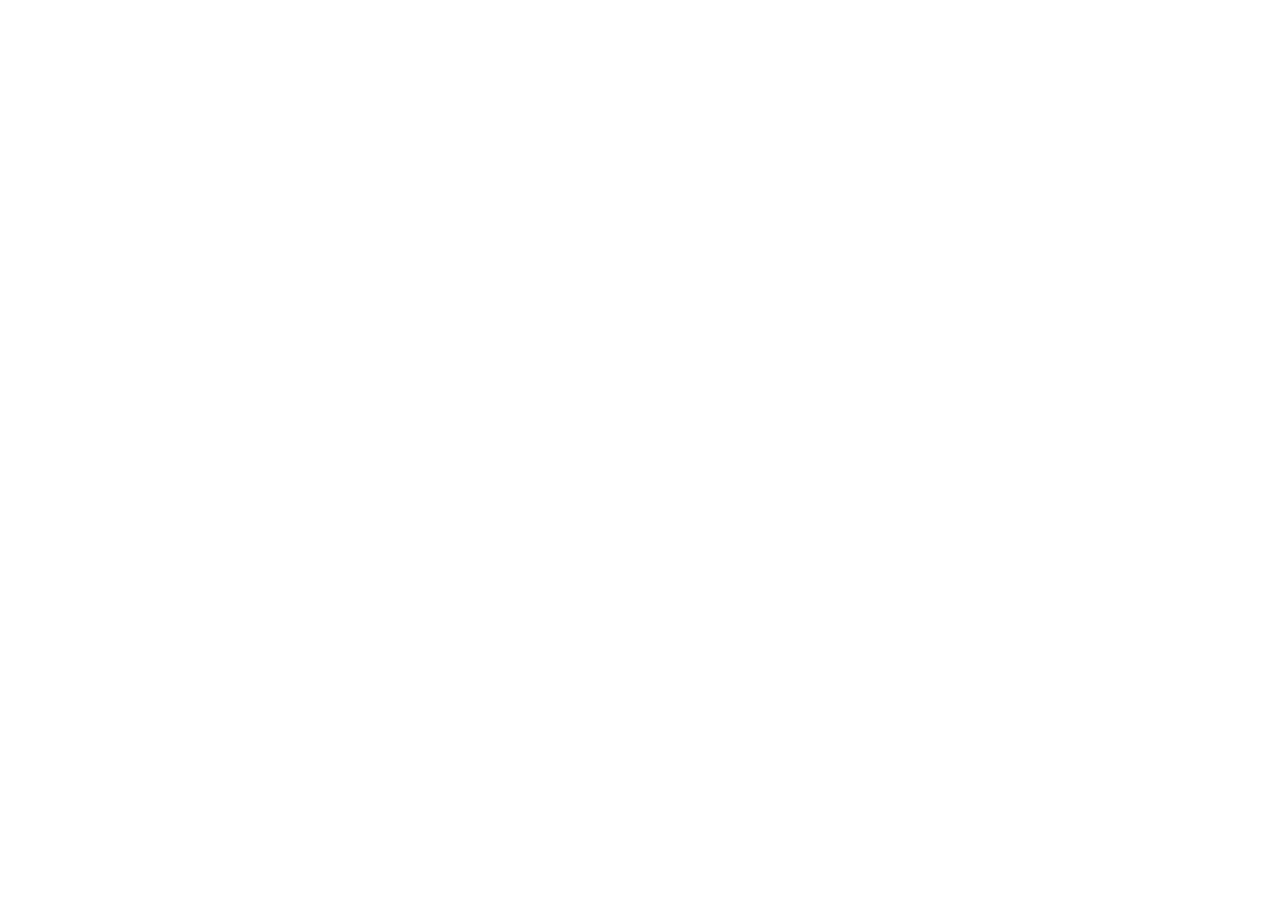
==== choice.html @ cde7952b "choise and finisch dark mode" ====
<!DOCTYPE html>
<html lang="en">

<head>
    <meta charset="UTF-8">
    <meta name="viewport" content="width=device-width, initial-scale=1.0">
    <title>Choise</title>
    <!-- Css -->
    <link rel="stylesheet" href="./css/choice.css">
    <!-- Bootsratp -->
    <!-- Bootsrap icon -->
    <!-- JS -->
    <script src="./js/choise.js" defer></script>
</head>

<body>

</body>

</html>
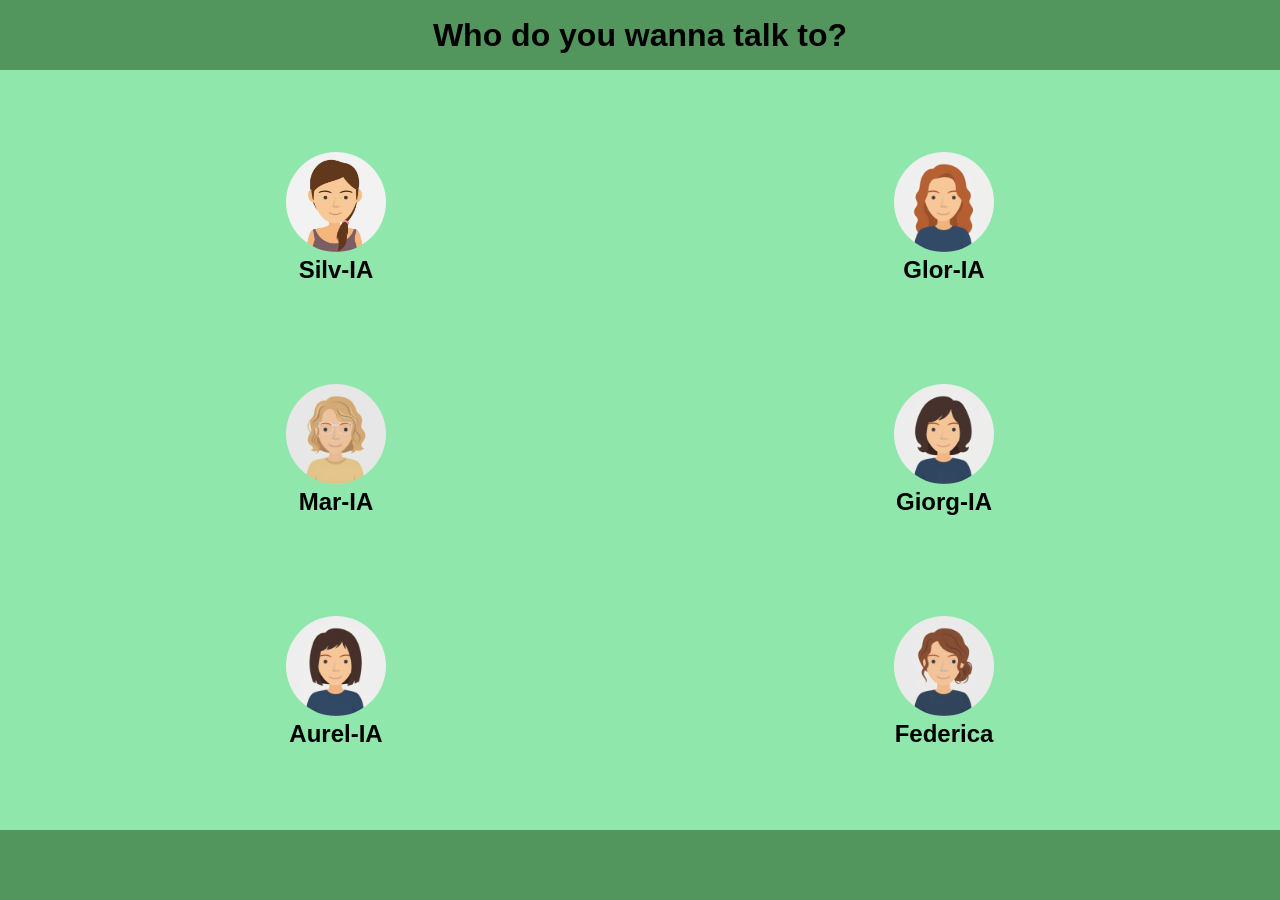
==== commit 7e1fd1db: "Start Page wth girls" ====
--- a/choice.html
+++ b/choice.html
@@ -14,7 +14,62 @@
 </head>
 
 <body>
+    <header class='app-header'>
+        <h1>Who do you wanna talk to?</h1>
+    </header>
 
+
+    <main class="choice-box">
+        <div class="girl">
+            <a href="">
+
+                <img src="./img/contact-pic.jpg" alt="">
+            </a>
+            <h2>Silv-IA</h2>
+        </div>
+
+        <div class="girl">
+            <a href="">
+
+                <img src="./img/conctact-pic1.jpg" alt="">
+            </a>
+            <h2>Glor-IA</h2>
+        </div>
+        <div class="girl">
+            <a href="">
+
+                <img src="./img/conctact-pic5.jpg" alt="">
+            </a>
+            <h2>Mar-IA</h2>
+        </div>
+        <div class="girl">
+            <a href="">
+
+                <img src="./img/conctact-pic3.jpg" alt="">
+            </a>
+            <h2>Giorg-IA</h2>
+        </div>
+        <div class="girl">
+            <a href="">
+
+                <img src="./img/conctact-pic2.jpg" alt="">
+            </a>
+            <h2>Aurel-IA</h2>
+        </div>
+        <div class="girl">
+            <a href="">
+
+                <img src="./img/conctact-pic4.jpg" alt="">
+            </a>
+            <h2>Federica</h2>
+        </div>
+
+    </main>
+
+
+    <footer class='app-footer'>
+        <h2></h2>
+    </footer>
 </body>
 
 </html>
--- a/css/choice.css
+++ b/css/choice.css
@@ -0,0 +1,55 @@
+* {
+    margin: 0;
+    padding: 0;
+    box-sizing: border-box;
+}
+
+body {
+    font-family: Arial, Helvetica, sans-serif;
+    background: #ece5dd;
+}
+
+.app-header {
+    background-color: rgb(82, 150, 93);
+    display: flex;
+    align-items: center;
+
+    justify-content: center;
+
+    height: 70px;
+    padding: 0.5rem 2rem;
+
+}
+
+.app-footer {
+    padding: 0 2rem;
+    background-color: rgb(82, 150, 93);
+    height: 70px;
+    align-content: center;
+}
+
+.choice-box {
+    display: grid;
+    grid-template-columns: repeat(2, 1fr);
+    grid-template-rows: repeat(3, 1fr);
+    justify-content: center;
+    align-items: center;
+    height: calc(100dvh - 140px);
+    padding: 2rem;
+    background-color: rgb(143, 231, 172);
+
+    img {
+        width: 100px;
+        height: 100px;
+        border-radius: 50%;
+
+    }
+
+    .girl {
+        display: flex;
+        flex-direction: column;
+        justify-content: center;
+        align-items: center;
+    }
+
+}
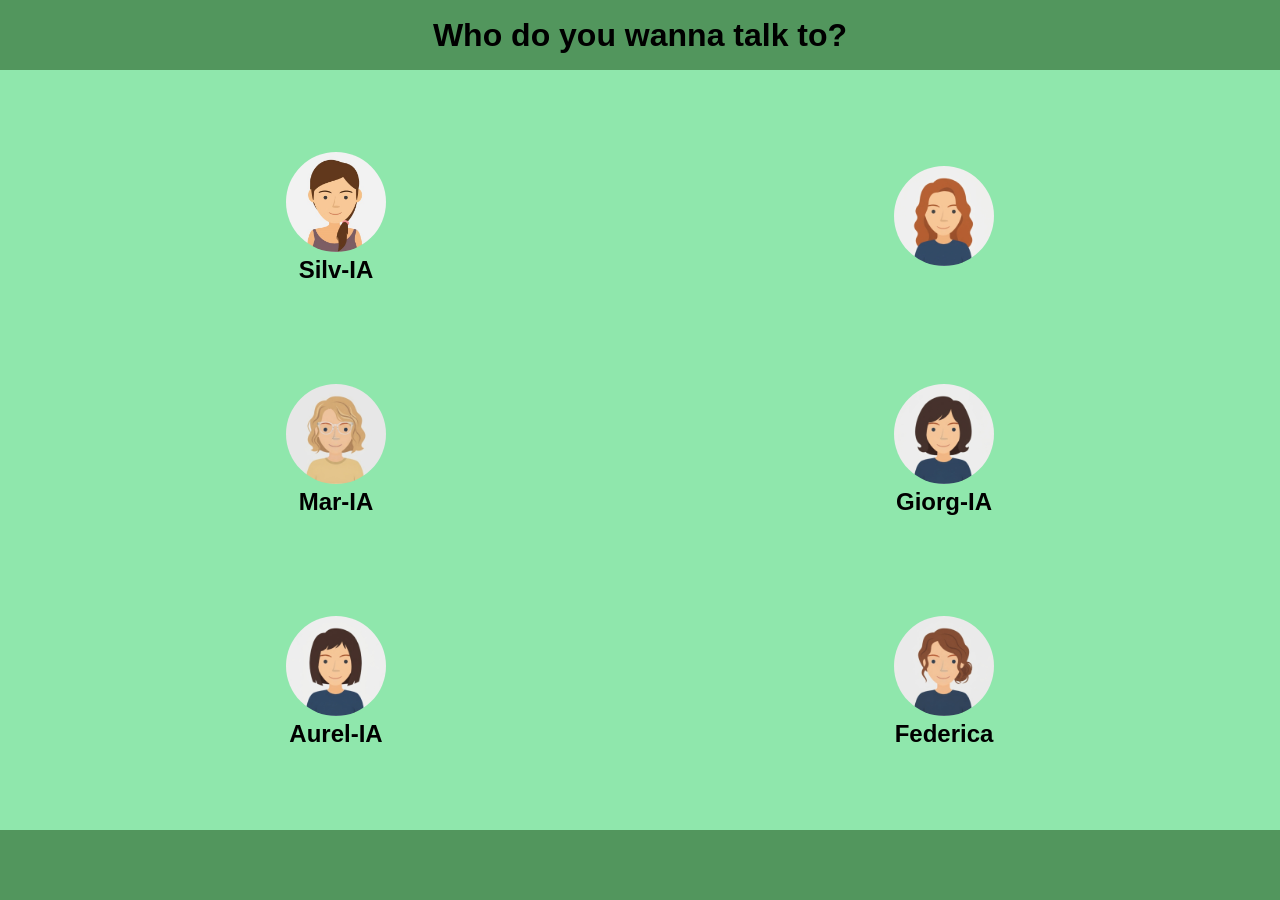
==== commit 9b70152d: "try sync" ====
--- a/choice.html
+++ b/choice.html
@@ -21,7 +21,7 @@
 
     <main class="choice-box">
         <div class="girl">
-            <a href="">
+            <a href="index.html">
 
                 <img src="./img/contact-pic.jpg" alt="">
             </a>
@@ -29,11 +29,10 @@
         </div>
 
         <div class="girl">
-            <a href="">
+            <a href="index.html?">
 
                 <img src="./img/conctact-pic1.jpg" alt="">
             </a>
-            <h2>Glor-IA</h2>
         </div>
         <div class="girl">
             <a href="">
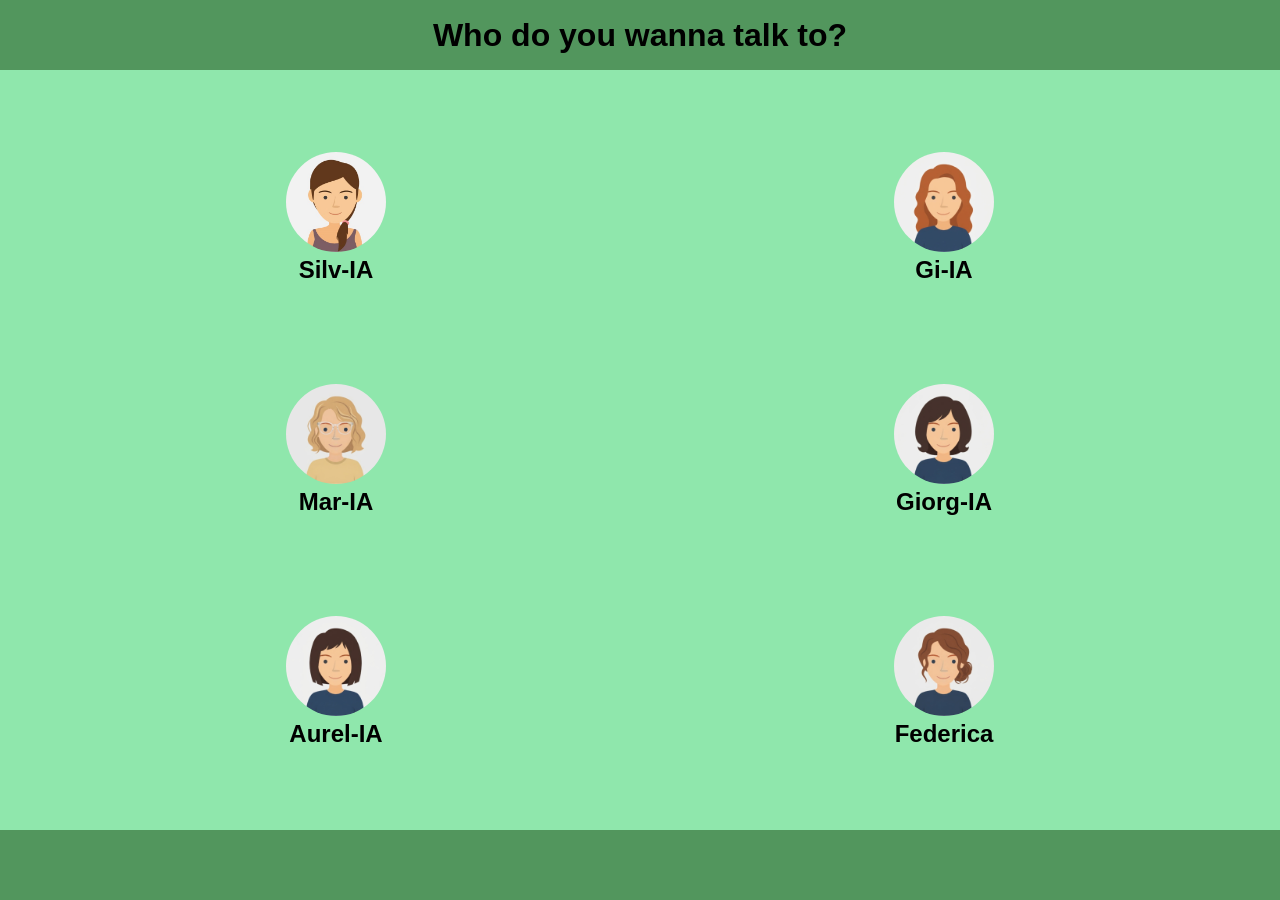
==== commit 0788ffeb: "Lag tra messaggio e 'sto scrivendo'" ====
--- a/choice.html
+++ b/choice.html
@@ -33,6 +33,7 @@
 
                 <img src="./img/conctact-pic1.jpg" alt="">
             </a>
+            <h2>Gi-IA</h2>
         </div>
         <div class="girl">
             <a href="">
